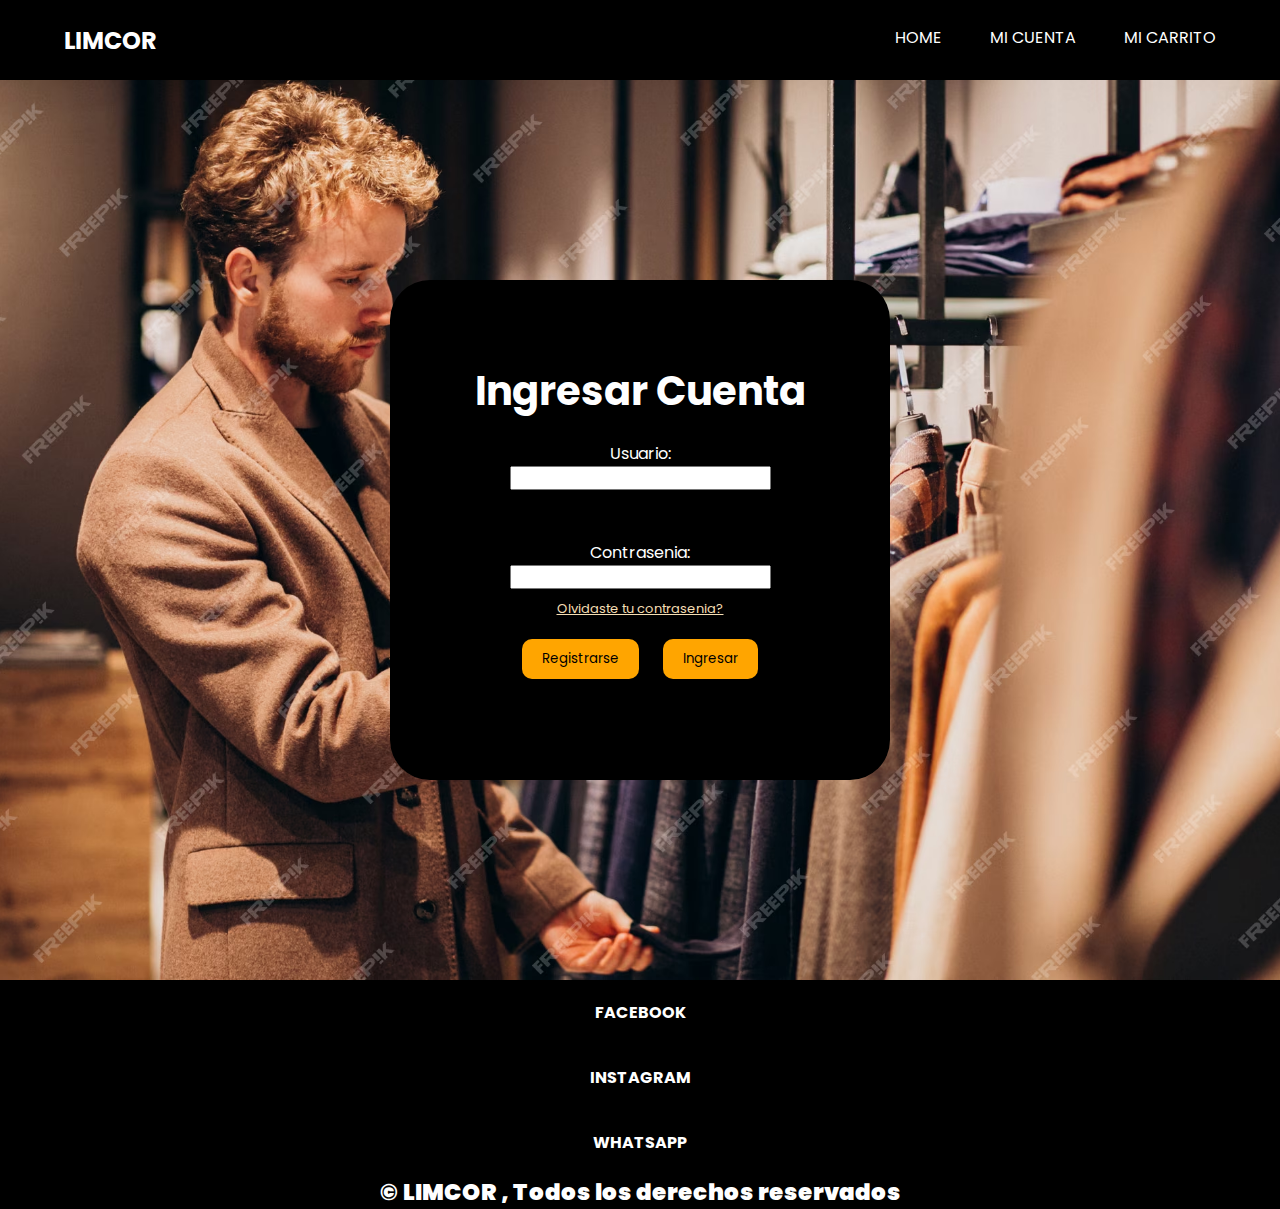
==== assets/pages/ingresarCuenta.html @ 7b341ca0 "Comienzo sprint-2" ====
<!DOCTYPE html>
<html lang="en">
<head>
    <meta charset="UTF-8">
    <meta name="viewport" content="width=device-width, initial-scale=1.0">
    <title>LIMCOR | Mi Cuenta</title>
    <link rel="stylesheet" href="../css/mipagina.css">
</head>
<body>
    <header class="header">
        <div class="header-container">
            <a href="index.html" class="header-item-logo"><h2>LIMCOR</h2></a>

            <label for="menu" class="header-label">
                <img src="../img/menu.svg" alt="navegacion" class="header-img">
            </label>

            <input type="checkbox" name="" id="menu" class="header-input">

            <div class="header-menu">
                <a href="../../index.html" class="header-item">HOME</a>
                <a href="../pages/ingresarCuenta.html" class="header-item">MI CUENTA</a>
                <a href="" class="header-item">MI CARRITO</a>
            </div>
        </div>
    </header>

    <section class="container">
        <div class="box">
            <h2>Ingresar Cuenta</h2>
            <label for="nombre">Usuario:</label>
            <input type="text" name="nombre">
            <br>
            <br>
            <label for="password">Contrasenia:</label>
            <input type="password" name="password" id="">
            <a href="">Olvidaste tu contrasenia?</a>
            <div class="boton">
                <button>Registrarse</button>
                <button>Ingresar</button>
            </div>
            
    </section>

    <footer class="derechos">
        <a href="https://www.facebook.com/" target="_blank">FACEBOOK</a>
        <a href="https://www.instagram.com/" target="_blank ">INSTAGRAM</a>
        <a href="https://web.whatsapp.com/" target="_blank">WHATSAPP</a>
        <p>&copy; LIMCOR , Todos los derechos reservados</p>
    </footer>

</body>
</html>
---- assets/css/mipagina.css ----
@import url('https://fonts.googleapis.com/css2?family=Poppins:wght@300&display=swap');

*{
    margin: 0;
    padding: 0;
    font-family: 'Poppins', sans-serif;
}


/* -------------HEADER----------------- */
.header{
    background-color: black;
    height: 80px;
    color: white;
}
.header-input:checked + .header-menu{
    background: white
}
.header-container{
    display: flex;
    height: 100%;
    width: 90%;
    margin: 0 auto;
    justify-content: space-between;
    align-items: center;
}
.header-label, .header-input{
    display: none;
}

.header-menu{
    display: grid;
    grid-auto-flow: column;
    gap: 3em;

}

.header-item , .header-item-logo{
    color: white;
    text-decoration: none;
}
.header-item{
    --clippy: polygon(0 0, 0 0, 0 100%, 0% 100%);
    color: white
}

.header-item::after{
    content: "";
    display: block;
    background: white;
    width: 90%;
    margin-top: 3px;
    height: 3px;
    clip-path: var(--clippy);
    transition: clip-path .3s;
}

.header-item:hover{
    --clippy:polygon(0 0, 100% 0, 100% 100%, 0 100%);
}
/*---------------------- NAVEGACION -------------- */
.nav-links li{
    display: inline-block;
}

.nav-links{
    display: flex;
    justify-content: space-around;
    text-align: center;
    align-items: center;
    height: 40px;
    margin: 10px;
}
.nav-links a{ 
    color: black;
    text-decoration: none;
    font-size: 18px;
    font-weight: 900px;
}

.nav-links li:hover{
    transform: scale(1.1);
}

/*----------------- SECCION PRESENTACION------------------- */
.container-seccion{
    width: 100%;
    height: 900px;
    overflow: hidden;
    margin-bottom: 20px;
}

.container-seccion ul{
    display: flex;
    padding: 0;
    animation: slide 20s infinite alternate ease-in-out;
    width: 400%;
}

.contenido{
    position: absolute;
    text-align: center;
    padding: 0 250px;
    top: 250px;
    color: white;
}
.container-seccion li{
    width: 100%;
    list-style: none;
    position: relative;

}


.container-seccion li img{
    width: 100%;
    height: 900px;
}


.contenido h2{
    font-size: 45px;
    margin-bottom: 35px;
}

@keyframes slide{
    0% {margin-left: 0;}
    20% {margin-left: 0;}

    25% {margin-left: -100%;}
    45% {margin-left: -100%;}

    50% {margin-left: -200%;}
    70% {margin-left: -200%;}


    75% {margin-left: -300%;}
    100% {margin-left: -300%;}
} 


.boton-personalizado{
    background-color: orange;
    border: none;
    font-size: 20px;
    cursor: pointer;
    border-radius: 15px;
    color: white;
    padding: 10px 20px;
}

/* -----------------SECCION ARTICULOS------------- */

.item img{
    border-radius: 10px 10px 0 0 ;
   width: 100%;
   height: auto;
   object-fit: cover;

} 


.contenedor-items{
    display: grid;
    grid-template-columns: repeat(3, 1fr);
    gap: 20px;
}



.precio{
    color: red;
    font-size: 18px;
    font-weight: 900;
}

.item{
    border-radius: 10px;
}
.item img:hover{
    box-shadow: 0 10px 20px rgba(0,0, 0, 0.20);
}

.info-product{
    padding: 15px 30px;
    line-height: 2;
    display: flex;
    flex-direction: column;
    gap: 10px;
    text-align: center;
}

.info-product button{
    border: none;
    background: none;
    background-color: black;
    color: white;
    padding: 15px 10px;
    cursor: pointer;
}

/* ------------FOOTER------------------ */

.derechos{
    background-color: black;
    height:auto;
    display: flex;
    flex-direction: column;
    text-align: center;
}


.derechos a{
    text-decoration: none;
    margin: 20px;
    color: white;
    font-weight: 700;
}

.derechos p{
    text-align: center;
    font-size: 23px;
    font-weight: 900;
    color: white;
}





/* ---------MI CUENTA - SECCION - PAGINA 2------------*/
.container{
    background-image: url(../img/fondo_cuenta3.avif);
    background-position: center;
    background-repeat: no-repeat;
    background-size: cover;
    height: 900px;
    width: 100%;
    display: flex;
    flex-direction: column;
    flex-wrap: wrap;
    align-content: center;
    justify-content: center;  
}
.box{
    display: flex;
    flex-direction: column;
    justify-content: center;
    align-items: center;
    color: white;
    background-color: rgb(0, 0, 0);
    width: 500px;
    height: 500px;
    border-radius: 40px;
}
.box h2{
    text-align: center;
    font-size: 40px;
    margin-bottom: 20px;
}


.boton button{
    border-radius: 10px;
    border: none;
    cursor: pointer;
    padding: 10px 20px;
    background-color: orange;
    margin: 20px 10px;
}
.boton button:hover{
    color: white;
}

.box a{
    font-size: 13px;
    font-weight: 300px;
    color: wheat;
    margin: 10px 0px 0px 0px;
}


@media (max-width:480px){

    /* ENCABEZADO (HEADER) */
    .header-label{
        display: block;
        cursor: pointer;
    }

    .header-menu{
        position: fixed;
        top: 80px;
        bottom: 0;
        background: white;
        left: 0;
        width: 100%;
        display: flex;
        justify-content: space-evenly;
        flex-direction: column;
        align-items: center;
        clip-path: circle(0 at center);
        transition: clip-path 1s ease-in-out;
    }

    .header-input:checked + .header-menu{
       clip-path: circle(100% at center);
    }

    .header-img{
        margin-right: 20px;
    }
    
    .header-menu{
        display: flex;
        justify-content: center;
        align-items: center;
    }

    .header-item{
        margin: 20px;
        color: black;
    }

    /* NAVEGACION */
    .nav-links a{
        font-size: 13px;
    }
    
    .nav-links{
        display: flex;
    }

    
    /* SECCION ARTICULOS */

    .contenedor-items{
        display: grid;
        grid-template-columns: repeat(2,auto);
    }
    

    /* FOOOTER */

    .derechos a{
        font-size: 13px;
    }

    .derechos p {
        font-size: 18px;
    }

    .box{
       width: 400px;
       height: 400px;
       background-color: black;
       border: 1px solid white;

    }

    .container{
        height: 700px;
    }
}

@media (max-width: 768px){

    .info-product{
        display: flex;
        flex-direction: column;
        padding: 10px 25px;
        line-height: 1;
        gap: 8px;
        text-align: center;
        justify-content: space-between;
    }

    .item{
        display: flex;
        flex-direction: column;
        flex-wrap: wrap;
    }

    .item img{
        border-radius: 10px;
        margin: 0 5px 0 5px;
        height: 400px;
    }
}
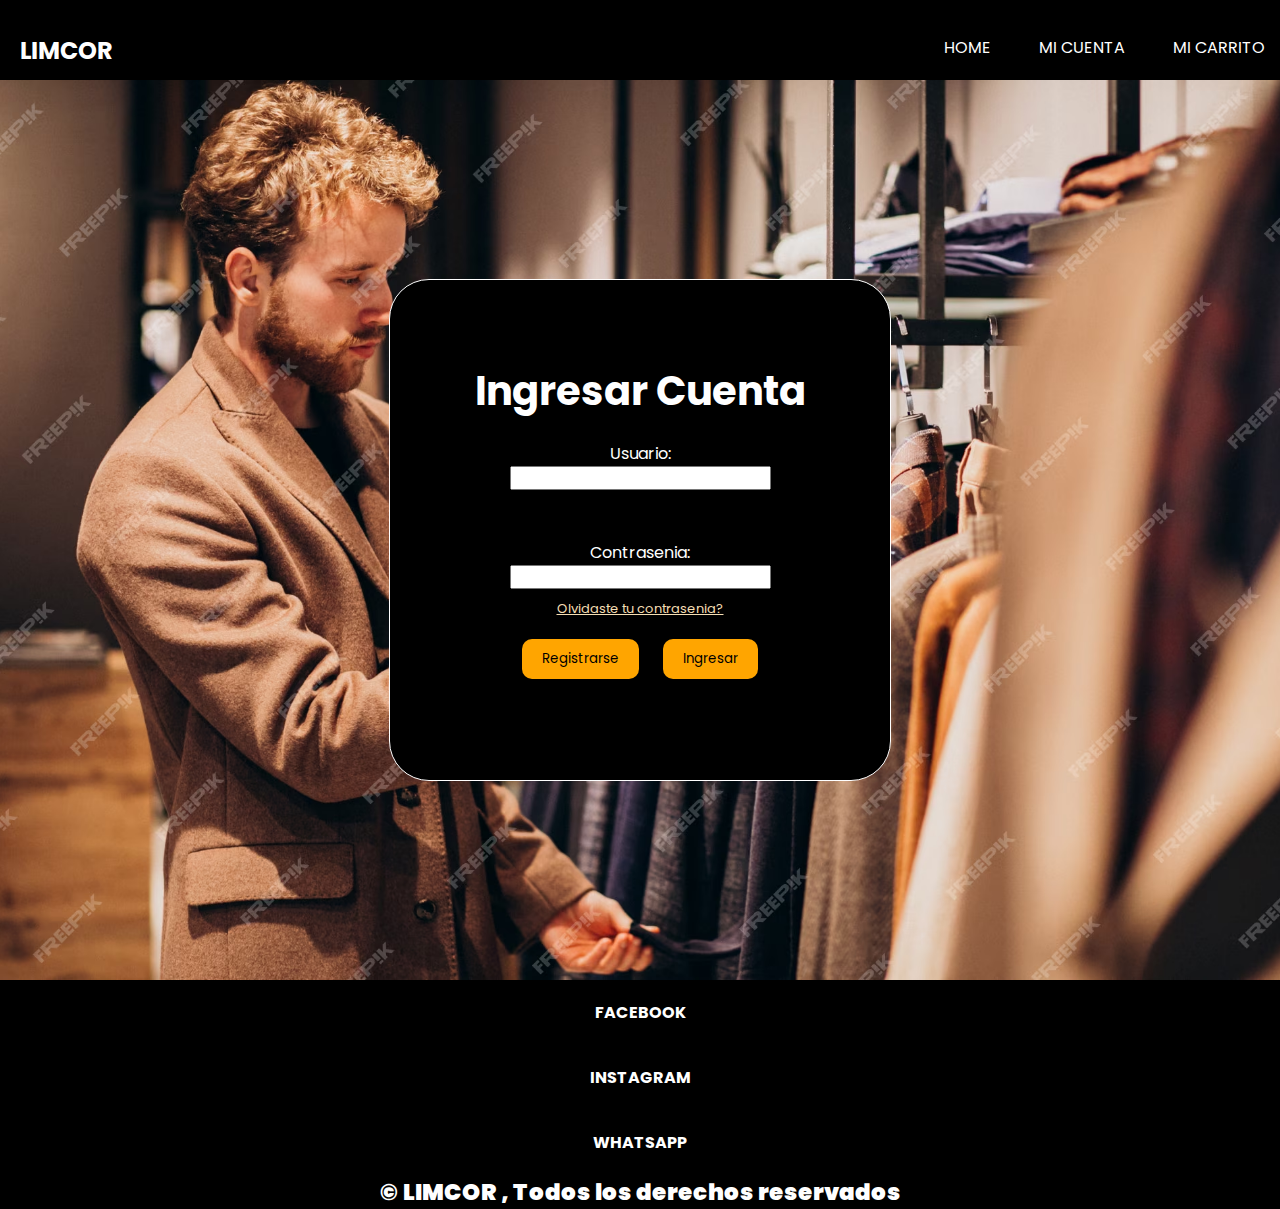
==== commit 060b7314: "Entrega SPRINT-2" ====
--- a/assets/pages/ingresarCuenta.html
+++ b/assets/pages/ingresarCuenta.html
@@ -9,7 +9,9 @@
 <body>
     <header class="header">
         <div class="header-container">
-            <a href="index.html" class="header-item-logo"><h2>LIMCOR</h2></a>
+            <a href="../../index.html" class="header-item-logo">
+                <h2>LIMCOR</h2>
+            </a>
 
             <label for="menu" class="header-label">
                 <img src="../img/menu.svg" alt="navegacion" class="header-img">
--- a/assets/css/mipagina.css
+++ b/assets/css/mipagina.css
@@ -11,7 +11,6 @@
 .header{
     background-color: black;
     height: 80px;
-    color: white;
 }
 .header-input:checked + .header-menu{
     background: white
@@ -19,10 +18,10 @@
 .header-container{
     display: flex;
     height: 100%;
-    width: 90%;
     margin: 0 auto;
     justify-content: space-between;
     align-items: center;
+    padding: 10px;
 }
 .header-label, .header-input{
     display: none;
@@ -32,12 +31,15 @@
     display: grid;
     grid-auto-flow: column;
     gap: 3em;
-
+    margin-right: 5px;
 }
 
 .header-item , .header-item-logo{
     color: white;
     text-decoration: none;
+}
+.header-item-logo{
+    margin: 5px 0 5px 10px;
 }
 .header-item{
     --clippy: polygon(0 0, 0 0, 0 100%, 0% 100%);
@@ -252,6 +254,7 @@
     width: 500px;
     height: 500px;
     border-radius: 40px;
+    border: 1px solid white;
 }
 .box h2{
     text-align: center;
@@ -353,9 +356,6 @@
     .box{
        width: 400px;
        height: 400px;
-       background-color: black;
-       border: 1px solid white;
-
     }
 
     .container{
@@ -364,7 +364,9 @@
 }
 
 @media (max-width: 768px){
-
+    .header-container{
+        margin: 10px;
+    }
     .info-product{
         display: flex;
         flex-direction: column;
